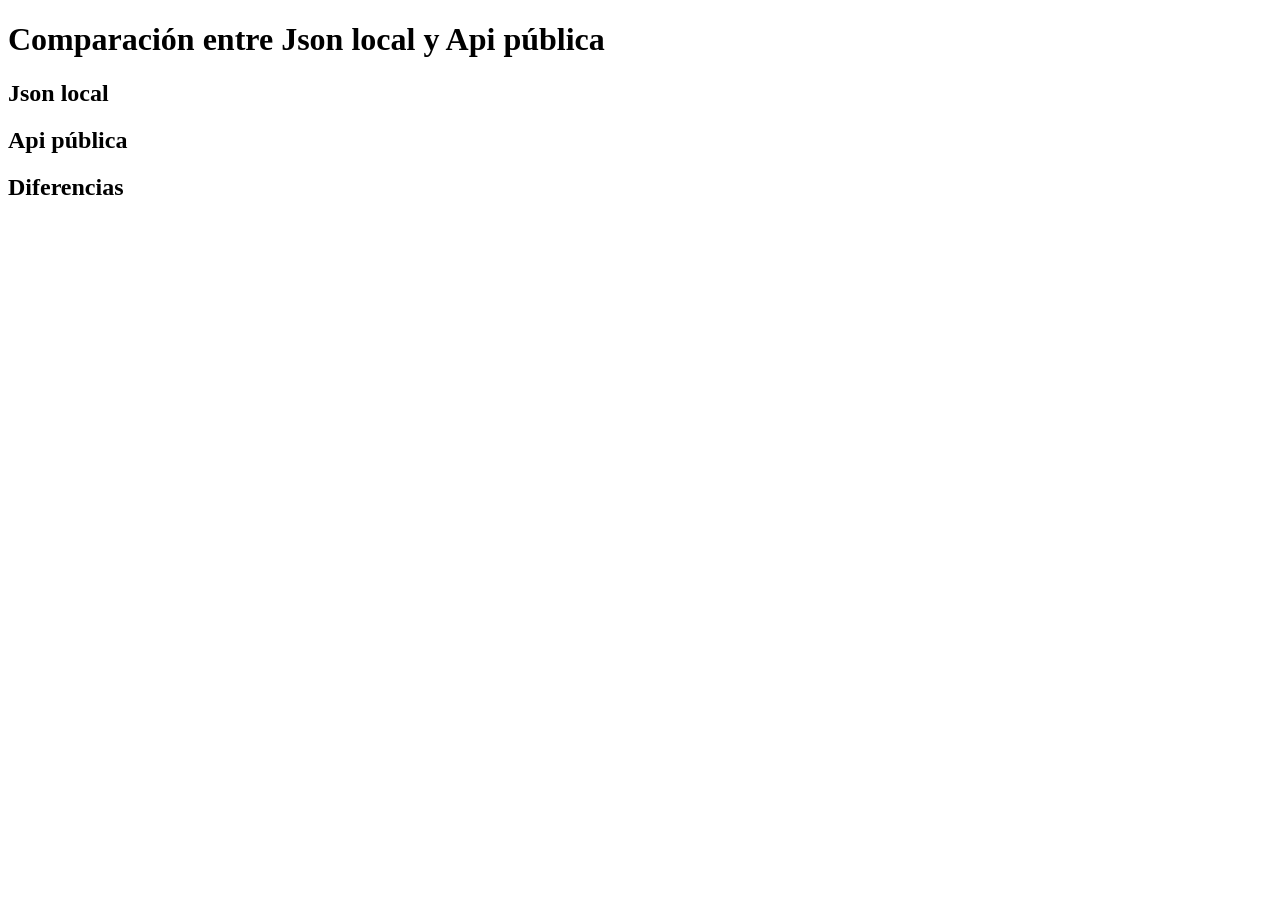
==== index.html @ a679f9bc "Comparacion 1" ====
<!DOCTYPE html>
<html lang="en">
<head>
    <meta charset="UTF-8">
    <meta name="viewport" content="width=device-width, initial-scale=1.0">
    <title>Reto 3</title>
</head>
<body>
    <div>
        <h1>Comparación entre Json local y Api pública</h1>
        <div>
            <h2>Json local</h2>

        </div>
        <div>

            <h2>Api pública</h2>
        </div>
        <div>
            <h2>Diferencias</h2>
        </div>
    </div>

</body>
</html>
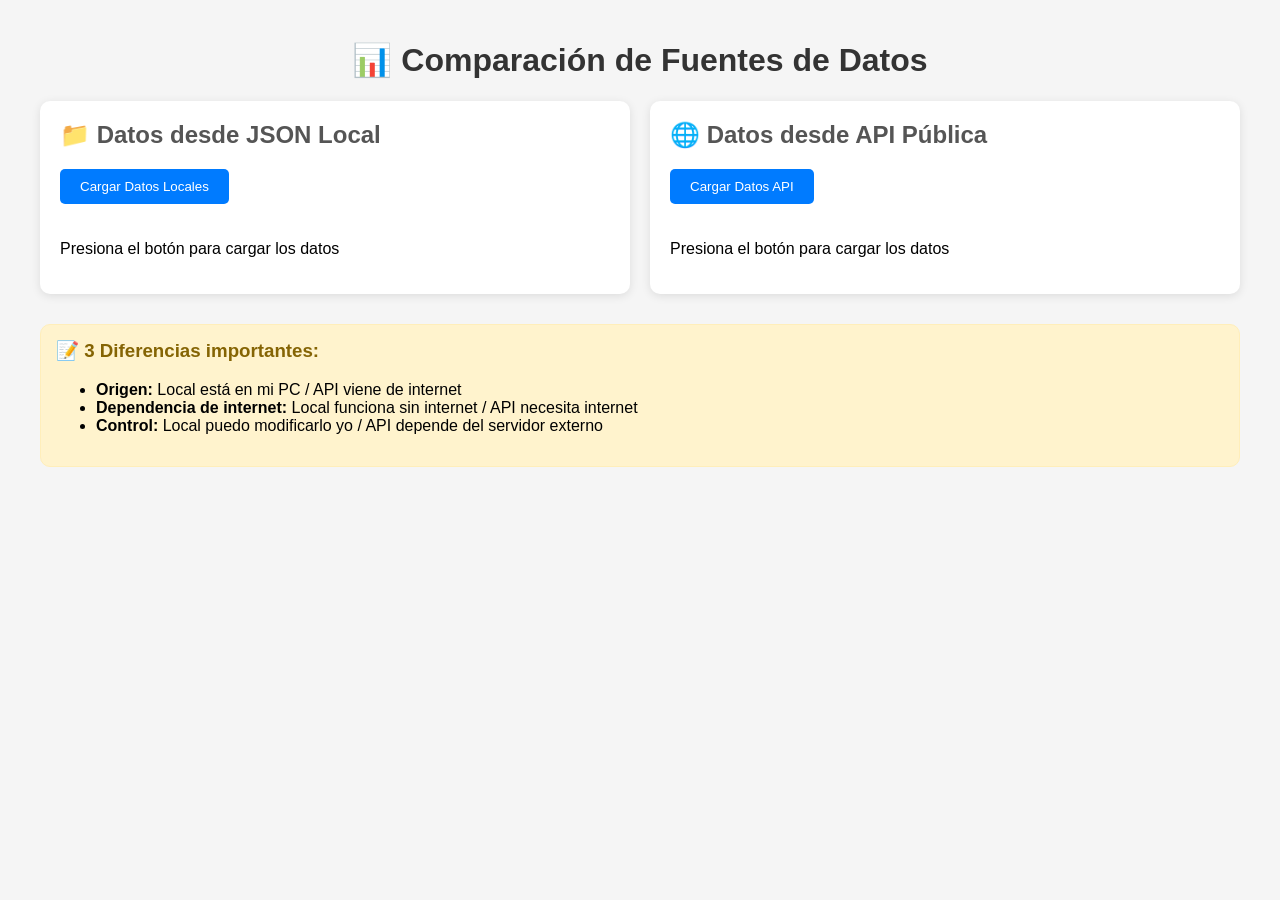
==== commit c30ac8fb: "Comparacion archivos html y json" ====
--- a/index.html
+++ b/index.html
@@ -1,25 +1,44 @@
 <!DOCTYPE html>
-<html lang="en">
+<html lang="es">
 <head>
     <meta charset="UTF-8">
     <meta name="viewport" content="width=device-width, initial-scale=1.0">
-    <title>Reto 3</title>
+    <title>Comparación JSON Local vs API</title>
+    <link rel="stylesheet" href="styles.css">
 </head>
 <body>
-    <div>
-        <h1>Comparación entre Json local y Api pública</h1>
-        <div>
-            <h2>Json local</h2>
+    <h1>📊 Comparación de Fuentes de Datos</h1>
+    
+    <div class="contenedor">
+        <!-- Sección JSON Local -->
+        <div class="seccion">
+            <h2>📁 Datos desde JSON Local</h2>
+            <button id="btnLocal">Cargar Datos Locales</button>
+            <div id="contenido-local">
+                <p>Presiona el botón para cargar los datos</p>
+            </div>
+        </div>
 
-        </div>
-        <div>
-
-            <h2>Api pública</h2>
-        </div>
-        <div>
-            <h2>Diferencias</h2>
+        <!-- Sección API Pública -->
+        <div class="seccion">
+            <h2>🌐 Datos desde API Pública</h2>
+            <button id="btnApi">Cargar Datos API</button>
+            <div id="contenido-api">
+                <p>Presiona el botón para cargar los datos</p>
+            </div>
         </div>
     </div>
 
+    <!-- Sección de diferencias -->
+    <div class="diferencias">
+        <h3>📝 3 Diferencias importantes:</h3>
+        <ul>
+            <li><strong>Origen:</strong> Local está en mi PC / API viene de internet</li>
+            <li><strong>Dependencia de internet:</strong> Local funciona sin internet / API necesita internet</li>
+            <li><strong>Control:</strong> Local puedo modificarlo yo / API depende del servidor externo</li>
+        </ul>
+    </div>
+
+    <script src="script.js"></script>
 </body>
 </html>
--- a/styles.css
+++ b/styles.css
@@ -0,0 +1,71 @@
+body {
+    font-family: Arial, sans-serif;
+    max-width: 1200px;
+    margin: 0 auto;
+    padding: 20px;
+    background-color: #f5f5f5;
+}
+
+h1 {
+    text-align: center;
+    color: #333;
+}
+
+.contenedor {
+    display: flex;
+    gap: 20px;
+    margin-bottom: 30px;
+}
+
+.seccion {
+    flex: 1;
+    background: white;
+    padding: 20px;
+    border-radius: 10px;
+    box-shadow: 0 2px 10px rgba(0,0,0,0.1);
+}
+
+.seccion h2 {
+    margin-top: 0;
+    color: #555;
+}
+
+button {
+    background-color: #007bff;
+    color: white;
+    border: none;
+    padding: 10px 20px;
+    border-radius: 5px;
+    cursor: pointer;
+    margin-bottom: 20px;
+}
+
+button:hover {
+    background-color: #0056b3;
+}
+
+.tarjetas {
+    display: flex;
+    flex-direction: column;
+    gap: 10px;
+}
+
+.tarjeta {
+    background-color: #f9f9f9;
+    padding: 15px;
+    border-radius: 5px;
+    border-left: 4px solid #007bff;
+}
+
+.diferencias {
+    background-color: #fff3cd;
+    border: 1px solid #ffeeba;
+    padding: 15px;
+    border-radius: 10px;
+    margin-top: 20px;
+}
+
+.diferencias h3 {
+    margin-top: 0;
+    color: #856404;
+}
